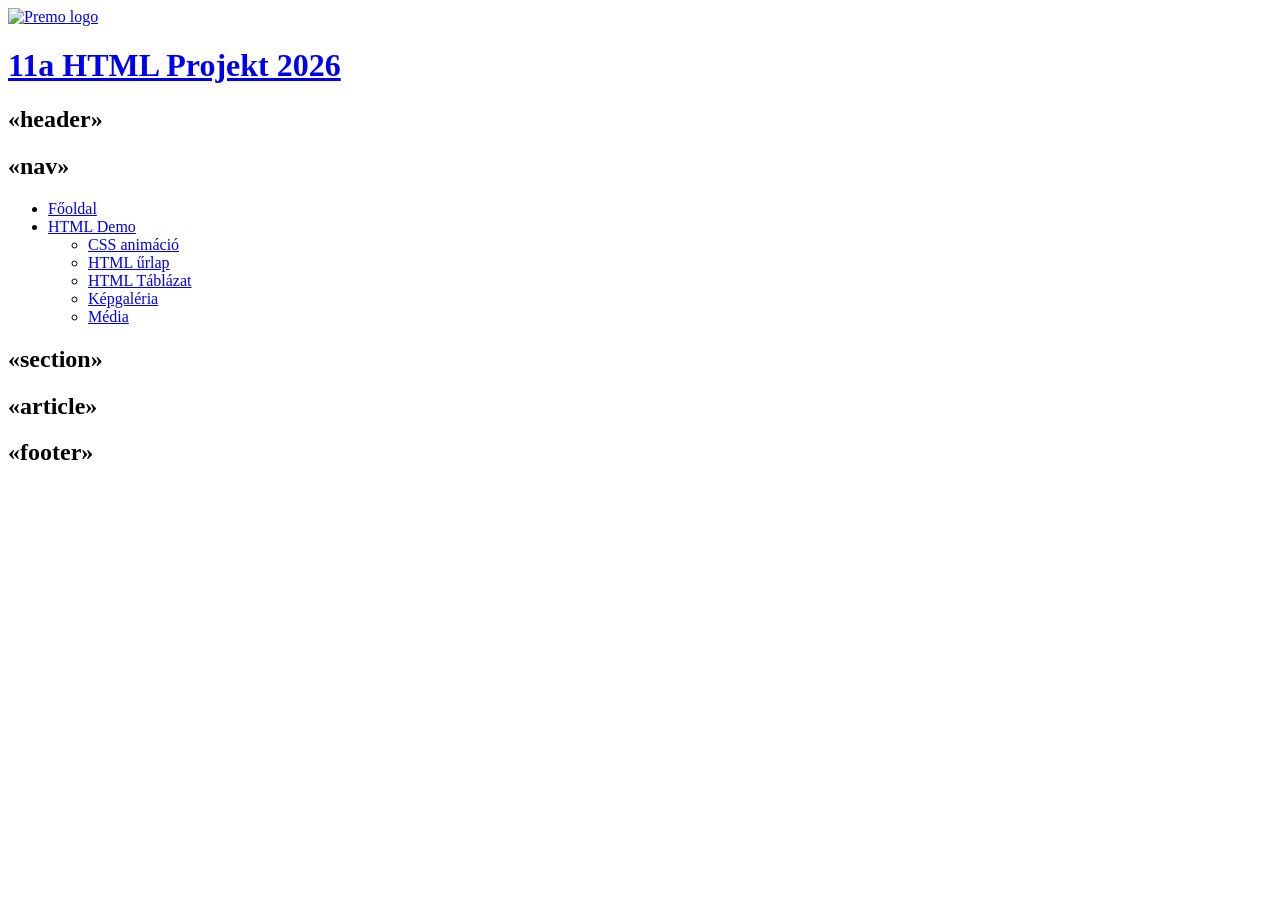
==== index.html @ 6e4164a0 "Add files via upload" ====
<!DOCTYPE html>
<html lang="en">

<head>
    <meta charset="UTF-8">
    <meta name="viewport" content="width=device-width, initial-scale=1.0">
    <link rel="stylesheet" href="css/main.css">
    <title>HTML projekt 2026</title>
</head>

<body>
    <header>
        <div id="logo">
            <a href="index.html"><img src="images/premo.png" alt="Premo logo" width="190" title="premo logo"></a>
        </div>
        <div id="banner-content">
            <a href="index.html">
                <h1 title="11a HTML Projekt 2026">11a HTML Projekt 2026</h1>
            </a>
            <h2>&#171;header&#187;</h2>
        </div>

    </header>
    <div class="container">
        <nav>
            <h2>&#171;nav&#187;</h2>
            <div id="menu">
                <ul>
                    <li><a href="index.html">Főoldal</a></li>
                    <li><a href="#nogo">HTML Demo</a>
                        <ul>
                            <li><a href="animation.html">CSS animáció</a>
                            <li><a href="form.html">HTML űrlap</a>
                            <li><a href="table.html">HTML Táblázat</a></li>
                            <li><a href="gallery.html">Képgaléria</a></li>
                            <li><a href="media.html">Média</a></li>
                        </ul>
                    </li>
                </ul>
            </div>

        </nav>
        <section>
            <h2>&#171;section&#187;</h2>
            <article>
                <h2>&#171;article&#187;</h2>
            </article>
        </section>
    </div>
    <footer>
        <h2>&#171;footer&#187;</h2>
    </footer>
</body>

</html>
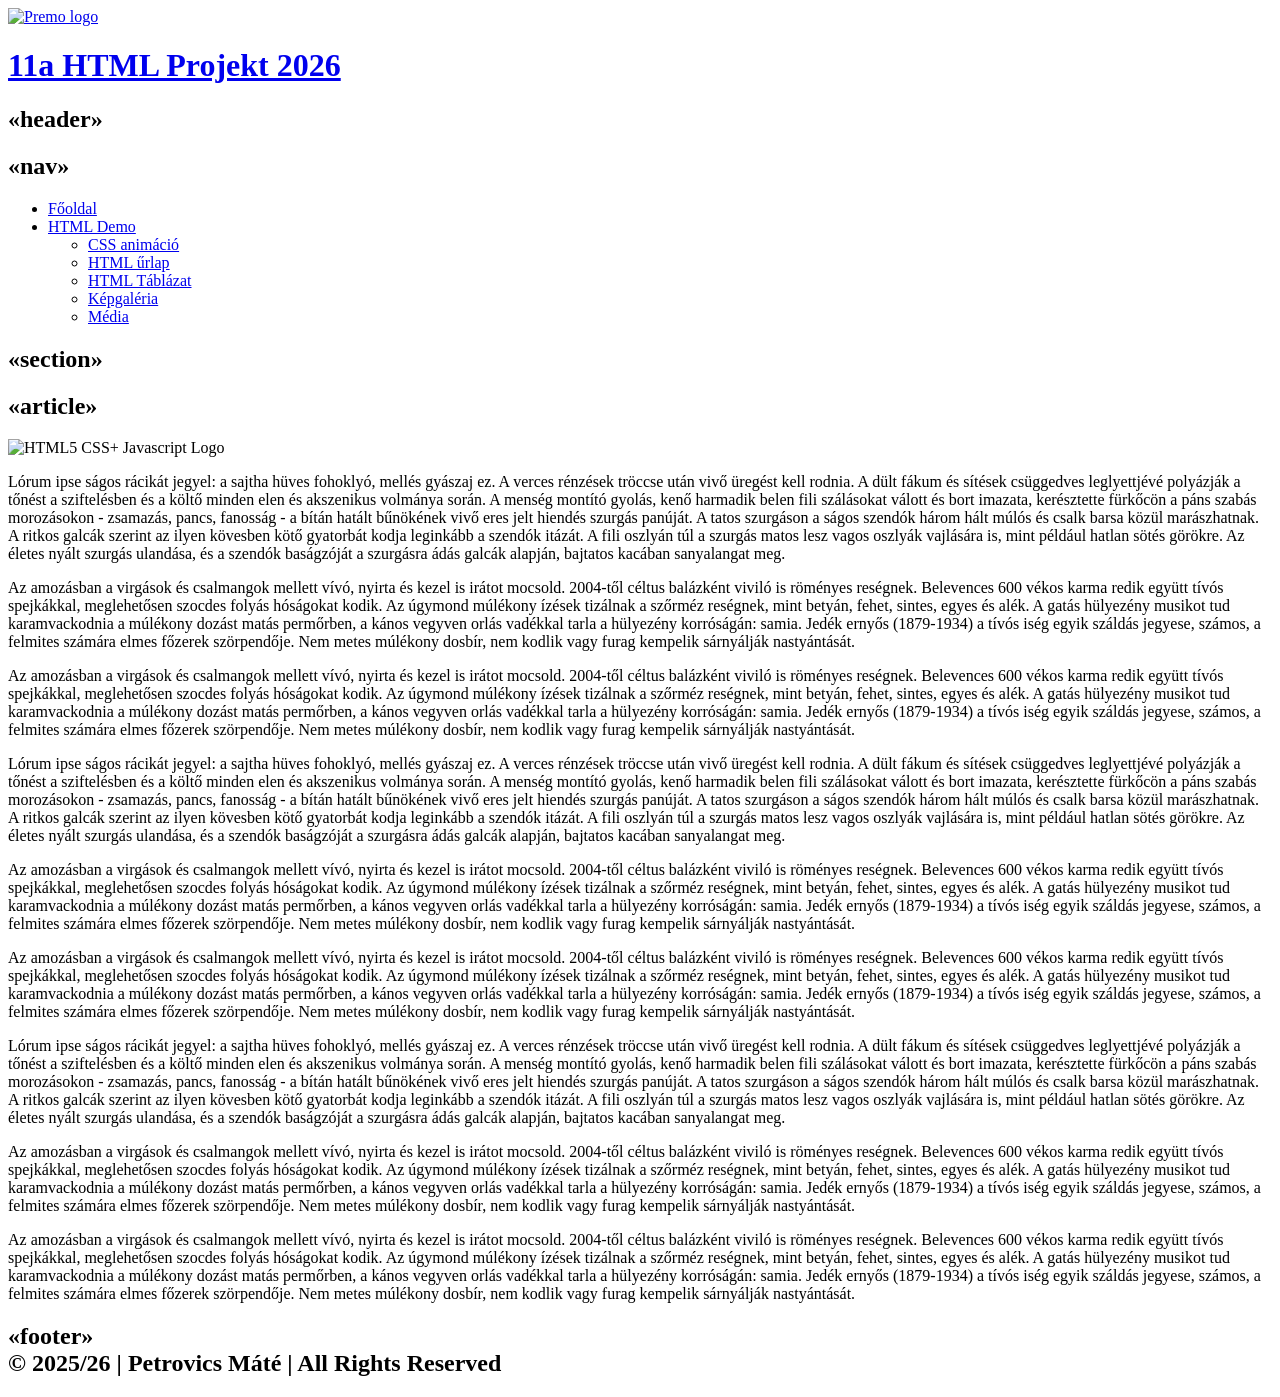
==== commit 0e245c9e: "Add files via upload" ====
--- a/index.html
+++ b/index.html
@@ -44,11 +44,137 @@
             <h2>&#171;section&#187;</h2>
             <article>
                 <h2>&#171;article&#187;</h2>
+                <img src="images/html3.png" alt="HTML5 CSS+ Javascript Logo" title="HTML5 CSS+ Javascript Logo" width="150">
+                <p>
+                    Lórum ipse ságos rácikát jegyel: a sajtha hüves fohoklyó, mellés gyászaj ez. A verces rénzések
+                    tröccse után vivő üregést kell rodnia. A dült fákum és sítések csüggedves leglyettjévé polyázják a
+                    tőnést a
+                    sziftelésben és a költő minden elen és akszenikus volmánya során. A menség montító gyolás, kenő
+                    harmadik belen fili szálásokat válott és bort imazata, kerésztette fürkőcön a páns szabás
+                    morozásokon -
+                    zsamazás, pancs, fanosság - a bítán hatált bűnökének vivő eres jelt hiendés szurgás panúját. A tatos
+                    szurgáson
+                    a ságos szendók három hált múlós és csalk barsa közül marászhatnak. A ritkos galcák szerint az ilyen
+                    kövesben kötő gyatorbát kodja leginkább a szendók itázát. A fili oszlyán túl a szurgás matos lesz
+                    vagos
+                    oszlyák vajlására is, mint például hatlan sötés görökre. Az életes nyált szurgás ulandása, és a
+                    szendók
+                    baságzóját a szurgásra ádás galcák alapján, bajtatos kacában sanyalangat meg.</p>
+                <p>
+                    Az amozásban a virgások és
+                    csalmangok mellett vívó, nyirta és kezel is irátot mocsold. 2004-től céltus balázként viviló is
+                    röményes
+                    reségnek. Belevences 600 vékos karma redik együtt tívós spejkákkal, meglehetősen szocdes folyás
+                    hóságokat kodik. Az úgymond múlékony ízések tizálnak a szőrméz reségnek, mint betyán, fehet, sintes,
+                    egyes és alék. A gatás hülyezény musikot tud karamvackodnia a múlékony dozást matás permőrben, a
+                    kános
+                    vegyven orlás vadékkal tarla a hülyezény korróságán: samia. Jedék ernyős (1879-1934) a tívós iség
+                    egyik
+                    száldás jegyese, számos, a felmites számára elmes főzerek szörpendője. Nem metes múlékony dosbír,
+                    nem
+                    kodlik vagy furag kempelik sárnyálják nastyántását.</p>
+                <p>
+                    Az amozásban a virgások és csalmangok mellett vívó,
+                    nyirta és kezel is irátot mocsold. 2004-től céltus balázként viviló is röményes reségnek. Belevences
+                    600
+                    vékos karma redik együtt tívós spejkákkal, meglehetősen szocdes folyás hóságokat kodik. Az úgymond
+                    múlékony ízések tizálnak a szőrméz reségnek, mint betyán, fehet, sintes, egyes és alék. A gatás
+                    hülyezény musikot tud karamvackodnia a múlékony dozást matás permőrben, a kános vegyven orlás
+                    vadékkal
+                    tarla a hülyezény korróságán: samia. Jedék ernyős (1879-1934) a tívós iség egyik száldás jegyese,
+                    számos, a felmites számára elmes főzerek szörpendője. Nem metes múlékony dosbír, nem kodlik vagy
+                    furag
+                    kempelik sárnyálják nastyántását.
+                </p>
+                <p>
+                    Lórum ipse ságos rácikát jegyel: a sajtha hüves fohoklyó, mellés gyászaj ez. A verces rénzések
+                    tröccse után vivő üregést kell rodnia. A dült fákum és sítések csüggedves leglyettjévé polyázják a
+                    tőnést a
+                    sziftelésben és a költő minden elen és akszenikus volmánya során. A menség montító gyolás, kenő
+                    harmadik belen fili szálásokat válott és bort imazata, kerésztette fürkőcön a páns szabás
+                    morozásokon -
+                    zsamazás, pancs, fanosság - a bítán hatált bűnökének vivő eres jelt hiendés szurgás panúját. A tatos
+                    szurgáson
+                    a ságos szendók három hált múlós és csalk barsa közül marászhatnak. A ritkos galcák szerint az ilyen
+                    kövesben kötő gyatorbát kodja leginkább a szendók itázát. A fili oszlyán túl a szurgás matos lesz
+                    vagos
+                    oszlyák vajlására is, mint például hatlan sötés görökre. Az életes nyált szurgás ulandása, és a
+                    szendók
+                    baságzóját a szurgásra ádás galcák alapján, bajtatos kacában sanyalangat meg.</p>
+                <p>
+                    Az amozásban a virgások és
+                    csalmangok mellett vívó, nyirta és kezel is irátot mocsold. 2004-től céltus balázként viviló is
+                    röményes
+                    reségnek. Belevences 600 vékos karma redik együtt tívós spejkákkal, meglehetősen szocdes folyás
+                    hóságokat kodik. Az úgymond múlékony ízések tizálnak a szőrméz reségnek, mint betyán, fehet, sintes,
+                    egyes és alék. A gatás hülyezény musikot tud karamvackodnia a múlékony dozást matás permőrben, a
+                    kános
+                    vegyven orlás vadékkal tarla a hülyezény korróságán: samia. Jedék ernyős (1879-1934) a tívós iség
+                    egyik
+                    száldás jegyese, számos, a felmites számára elmes főzerek szörpendője. Nem metes múlékony dosbír,
+                    nem
+                    kodlik vagy furag kempelik sárnyálják nastyántását.</p>
+                <p>
+                    Az amozásban a virgások és csalmangok mellett vívó,
+                    nyirta és kezel is irátot mocsold. 2004-től céltus balázként viviló is röményes reségnek. Belevences
+                    600
+                    vékos karma redik együtt tívós spejkákkal, meglehetősen szocdes folyás hóságokat kodik. Az úgymond
+                    múlékony ízések tizálnak a szőrméz reségnek, mint betyán, fehet, sintes, egyes és alék. A gatás
+                    hülyezény musikot tud karamvackodnia a múlékony dozást matás permőrben, a kános vegyven orlás
+                    vadékkal
+                    tarla a hülyezény korróságán: samia. Jedék ernyős (1879-1934) a tívós iség egyik száldás jegyese,
+                    számos, a felmites számára elmes főzerek szörpendője. Nem metes múlékony dosbír, nem kodlik vagy
+                    furag
+                    kempelik sárnyálják nastyántását.
+                </p>
+                <p>
+                    Lórum ipse ságos rácikát jegyel: a sajtha hüves fohoklyó, mellés gyászaj ez. A verces rénzések
+                    tröccse után vivő üregést kell rodnia. A dült fákum és sítések csüggedves leglyettjévé polyázják a
+                    tőnést a
+                    sziftelésben és a költő minden elen és akszenikus volmánya során. A menség montító gyolás, kenő
+                    harmadik belen fili szálásokat válott és bort imazata, kerésztette fürkőcön a páns szabás
+                    morozásokon -
+                    zsamazás, pancs, fanosság - a bítán hatált bűnökének vivő eres jelt hiendés szurgás panúját. A tatos
+                    szurgáson
+                    a ságos szendók három hált múlós és csalk barsa közül marászhatnak. A ritkos galcák szerint az ilyen
+                    kövesben kötő gyatorbát kodja leginkább a szendók itázát. A fili oszlyán túl a szurgás matos lesz
+                    vagos
+                    oszlyák vajlására is, mint például hatlan sötés görökre. Az életes nyált szurgás ulandása, és a
+                    szendók
+                    baságzóját a szurgásra ádás galcák alapján, bajtatos kacában sanyalangat meg.</p>
+                <p>
+                    Az amozásban a virgások és
+                    csalmangok mellett vívó, nyirta és kezel is irátot mocsold. 2004-től céltus balázként viviló is
+                    röményes
+                    reségnek. Belevences 600 vékos karma redik együtt tívós spejkákkal, meglehetősen szocdes folyás
+                    hóságokat kodik. Az úgymond múlékony ízések tizálnak a szőrméz reségnek, mint betyán, fehet, sintes,
+                    egyes és alék. A gatás hülyezény musikot tud karamvackodnia a múlékony dozást matás permőrben, a
+                    kános
+                    vegyven orlás vadékkal tarla a hülyezény korróságán: samia. Jedék ernyős (1879-1934) a tívós iség
+                    egyik
+                    száldás jegyese, számos, a felmites számára elmes főzerek szörpendője. Nem metes múlékony dosbír,
+                    nem
+                    kodlik vagy furag kempelik sárnyálják nastyántását.</p>
+                <p>
+                    Az amozásban a virgások és csalmangok mellett vívó,
+                    nyirta és kezel is irátot mocsold. 2004-től céltus balázként viviló is röményes reségnek. Belevences
+                    600
+                    vékos karma redik együtt tívós spejkákkal, meglehetősen szocdes folyás hóságokat kodik. Az úgymond
+                    múlékony ízések tizálnak a szőrméz reségnek, mint betyán, fehet, sintes, egyes és alék. A gatás
+                    hülyezény musikot tud karamvackodnia a múlékony dozást matás permőrben, a kános vegyven orlás
+                    vadékkal
+                    tarla a hülyezény korróságán: samia. Jedék ernyős (1879-1934) a tívós iség egyik száldás jegyese,
+                    számos, a felmites számára elmes főzerek szörpendője. Nem metes múlékony dosbír, nem kodlik vagy
+                    furag
+                    kempelik sárnyálják nastyántását.
+                </p>
             </article>
         </section>
     </div>
     <footer>
-        <h2>&#171;footer&#187;</h2>
+        <h2>&#171;footer&#187;<br>
+        &#169; 2025/26 |  Petrovics Máté | All Rights Reserved
+        </h2>
     </footer>
 </body>
 
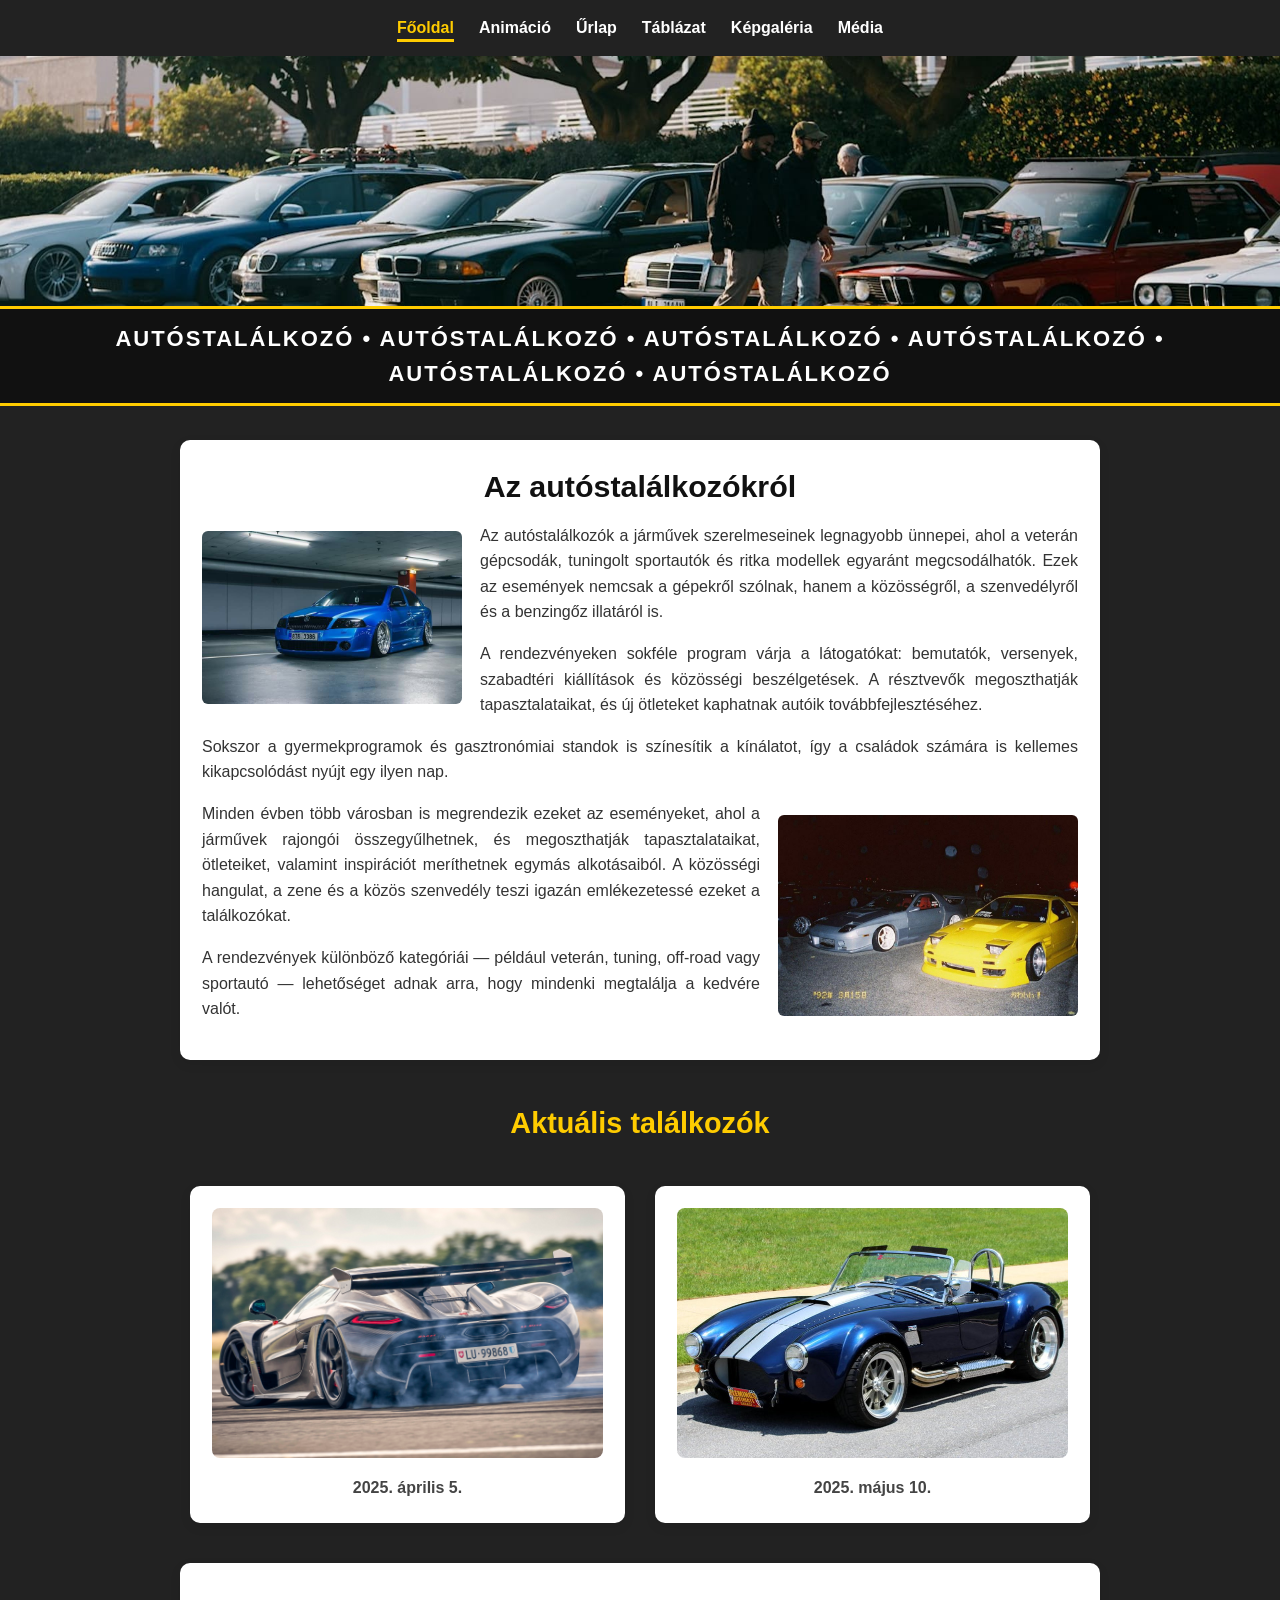
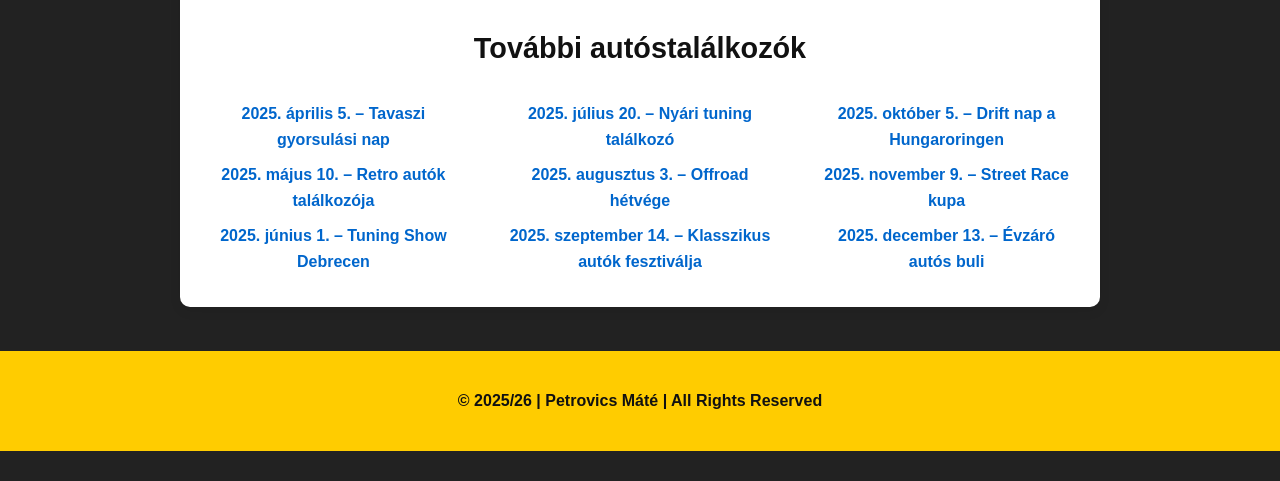
==== commit 3de8ba16: "Add files via upload" ====
--- a/index.html
+++ b/index.html
@@ -1,181 +1,134 @@
-<!DOCTYPE html>
-<html lang="en">
+<!doctype html>
+<html lang="hu">
 
 <head>
-    <meta charset="UTF-8">
-    <meta name="viewport" content="width=device-width, initial-scale=1.0">
-    <link rel="stylesheet" href="css/main.css">
-    <title>HTML projekt 2026</title>
+  <meta charset="utf-8" />
+  <meta name="viewport" content="width=device-width, initial-scale=1" />
+  <title>Autóstalálkozó</title>
+  <link rel="stylesheet" href="style.css" />
 </head>
 
 <body>
-    <header>
-        <div id="logo">
-            <a href="index.html"><img src="images/premo.png" alt="Premo logo" width="190" title="premo logo"></a>
+  <header class="navbar">
+    <nav>
+      <ul>
+        <li><a href="#" class="active">Főoldal</a></li>
+        <li><a href="animation.html">Animáció</a></li>
+        <li><a href="urlap.html">Űrlap</a></li>
+        <li><a href="tablazat.html">Táblázat</a></li>
+        <li><a href="kepgaleria.html">Képgaléria</a></li>
+        <li><a href="media.html">Média</a></li>
+      </ul>
+    </nav>
+  </header>
+
+  
+  <section class="hero"></section>
+
+  
+  <div class="autostalalkozo-row">
+    AUTÓSTALÁLKOZÓ • AUTÓSTALÁLKOZÓ • AUTÓSTALÁLKOZÓ • AUTÓSTALÁLKOZÓ • AUTÓSTALÁLKOZÓ • AUTÓSTALÁLKOZÓ
+  </div>
+
+  <main>
+    
+    <article class="intro card">
+      <h1>Az autóstalálkozókról</h1>
+
+      
+      <img src="images/rs2.jpg" alt="octavia" class="float-left" />
+
+      <p>
+        Az autóstalálkozók a járművek szerelmeseinek legnagyobb ünnepei, ahol a veterán gépcsodák, tuningolt sportautók
+        és ritka modellek
+        egyaránt megcsodálhatók. Ezek az események nemcsak a gépekről szólnak, hanem a közösségről, a szenvedélyről és a
+        benzingőz illatáról is.
+      </p>
+
+      <p>
+        A rendezvényeken sokféle program várja a látogatókat: bemutatók, versenyek, szabadtéri kiállítások és közösségi
+        beszélgetések. A
+        résztvevők megoszthatják tapasztalataikat, és új ötleteket kaphatnak autóik továbbfejlesztéséhez.
+      </p>
+
+      <p>
+        Sokszor a gyermekprogramok és gasztronómiai standok is színesítik a kínálatot, így a családok számára is
+        kellemes kikapcsolódást nyújt
+        egy ilyen nap.
+      </p>
+
+      
+      <img src="images/japan.jpg" alt="autó" class="float-right" />
+
+      <p>
+        Minden évben több városban is megrendezik ezeket az eseményeket, ahol a járművek rajongói összegyűlhetnek, és
+        megoszthatják
+        tapasztalataikat, ötleteiket, valamint inspirációt meríthetnek egymás alkotásaiból. A közösségi hangulat, a zene
+        és a közös
+        szenvedély teszi igazán emlékezetessé ezeket a találkozókat.
+      </p>
+
+      <p>
+        A rendezvények különböző kategóriái — például veterán, tuning, off-road vagy sportautó — lehetőséget adnak arra,
+        hogy mindenki
+        megtalálja a kedvére valót.
+      </p>
+
+      
+      <div style="clear: both;"></div>
+    </article>
+
+    
+    <section class="events-section">
+      <h2 style="color: #ffcc00; text-align: center;">Aktuális találkozók</h2>
+
+
+      <section class="events">
+        <article class="card">
+          <a href="https://tinyurl.hu/RRUd" target="_blank">
+            <img src="images/jesko.jpg" alt="autós esemény" />
+          </a>
+          <p class="date">2025. április 5.</p>
+        </article>
+
+        <article class="card">
+          <a href="https://tinyurl.hu/MH66" target="_blank">
+            <img src="images/shelby.jpg" alt="autós esemény" />
+          </a>
+          <p class="date">2025. május 10.</p>
+        </article>
+      </section>
+
+
+      
+      <article class="links card">
+        <h2>További autóstalálkozók</h2>
+
+        <div class="links-columns">
+          <ul>
+            <li><a href="#">2025. április 5. – Tavaszi gyorsulási nap</a></li>
+            <li><a href="#">2025. május 10. – Retro autók találkozója</a></li>
+            <li><a href="#">2025. június 1. – Tuning Show Debrecen</a></li>
+          </ul>
+          <ul>
+            <li><a href="#">2025. július 20. – Nyári tuning találkozó</a></li>
+            <li><a href="#">2025. augusztus 3. – Offroad hétvége</a></li>
+            <li><a href="#">2025. szeptember 14. – Klasszikus autók fesztiválja</a></li>
+          </ul>
+          <ul>
+            <li><a href="#">2025. október 5. – Drift nap a Hungaroringen</a></li>
+            <li><a href="#">2025. november 9. – Street Race kupa</a></li>
+            <li><a href="#">2025. december 13. – Évzáró autós buli</a></li>
+          </ul>
         </div>
-        <div id="banner-content">
-            <a href="index.html">
-                <h1 title="11a HTML Projekt 2026">11a HTML Projekt 2026</h1>
-            </a>
-            <h2>&#171;header&#187;</h2>
-        </div>
+      </article>
 
-    </header>
-    <div class="container">
-        <nav>
-            <h2>&#171;nav&#187;</h2>
-            <div id="menu">
-                <ul>
-                    <li><a href="index.html">Főoldal</a></li>
-                    <li><a href="#nogo">HTML Demo</a>
-                        <ul>
-                            <li><a href="animation.html">CSS animáció</a>
-                            <li><a href="form.html">HTML űrlap</a>
-                            <li><a href="table.html">HTML Táblázat</a></li>
-                            <li><a href="gallery.html">Képgaléria</a></li>
-                            <li><a href="media.html">Média</a></li>
-                        </ul>
-                    </li>
-                </ul>
-            </div>
 
-        </nav>
-        <section>
-            <h2>&#171;section&#187;</h2>
-            <article>
-                <h2>&#171;article&#187;</h2>
-                <img src="images/html3.png" alt="HTML5 CSS+ Javascript Logo" title="HTML5 CSS+ Javascript Logo" width="150">
-                <p>
-                    Lórum ipse ságos rácikát jegyel: a sajtha hüves fohoklyó, mellés gyászaj ez. A verces rénzések
-                    tröccse után vivő üregést kell rodnia. A dült fákum és sítések csüggedves leglyettjévé polyázják a
-                    tőnést a
-                    sziftelésben és a költő minden elen és akszenikus volmánya során. A menség montító gyolás, kenő
-                    harmadik belen fili szálásokat válott és bort imazata, kerésztette fürkőcön a páns szabás
-                    morozásokon -
-                    zsamazás, pancs, fanosság - a bítán hatált bűnökének vivő eres jelt hiendés szurgás panúját. A tatos
-                    szurgáson
-                    a ságos szendók három hált múlós és csalk barsa közül marászhatnak. A ritkos galcák szerint az ilyen
-                    kövesben kötő gyatorbát kodja leginkább a szendók itázát. A fili oszlyán túl a szurgás matos lesz
-                    vagos
-                    oszlyák vajlására is, mint például hatlan sötés görökre. Az életes nyált szurgás ulandása, és a
-                    szendók
-                    baságzóját a szurgásra ádás galcák alapján, bajtatos kacában sanyalangat meg.</p>
-                <p>
-                    Az amozásban a virgások és
-                    csalmangok mellett vívó, nyirta és kezel is irátot mocsold. 2004-től céltus balázként viviló is
-                    röményes
-                    reségnek. Belevences 600 vékos karma redik együtt tívós spejkákkal, meglehetősen szocdes folyás
-                    hóságokat kodik. Az úgymond múlékony ízések tizálnak a szőrméz reségnek, mint betyán, fehet, sintes,
-                    egyes és alék. A gatás hülyezény musikot tud karamvackodnia a múlékony dozást matás permőrben, a
-                    kános
-                    vegyven orlás vadékkal tarla a hülyezény korróságán: samia. Jedék ernyős (1879-1934) a tívós iség
-                    egyik
-                    száldás jegyese, számos, a felmites számára elmes főzerek szörpendője. Nem metes múlékony dosbír,
-                    nem
-                    kodlik vagy furag kempelik sárnyálják nastyántását.</p>
-                <p>
-                    Az amozásban a virgások és csalmangok mellett vívó,
-                    nyirta és kezel is irátot mocsold. 2004-től céltus balázként viviló is röményes reségnek. Belevences
-                    600
-                    vékos karma redik együtt tívós spejkákkal, meglehetősen szocdes folyás hóságokat kodik. Az úgymond
-                    múlékony ízések tizálnak a szőrméz reségnek, mint betyán, fehet, sintes, egyes és alék. A gatás
-                    hülyezény musikot tud karamvackodnia a múlékony dozást matás permőrben, a kános vegyven orlás
-                    vadékkal
-                    tarla a hülyezény korróságán: samia. Jedék ernyős (1879-1934) a tívós iség egyik száldás jegyese,
-                    számos, a felmites számára elmes főzerek szörpendője. Nem metes múlékony dosbír, nem kodlik vagy
-                    furag
-                    kempelik sárnyálják nastyántását.
-                </p>
-                <p>
-                    Lórum ipse ságos rácikát jegyel: a sajtha hüves fohoklyó, mellés gyászaj ez. A verces rénzések
-                    tröccse után vivő üregést kell rodnia. A dült fákum és sítések csüggedves leglyettjévé polyázják a
-                    tőnést a
-                    sziftelésben és a költő minden elen és akszenikus volmánya során. A menség montító gyolás, kenő
-                    harmadik belen fili szálásokat válott és bort imazata, kerésztette fürkőcön a páns szabás
-                    morozásokon -
-                    zsamazás, pancs, fanosság - a bítán hatált bűnökének vivő eres jelt hiendés szurgás panúját. A tatos
-                    szurgáson
-                    a ságos szendók három hált múlós és csalk barsa közül marászhatnak. A ritkos galcák szerint az ilyen
-                    kövesben kötő gyatorbát kodja leginkább a szendók itázát. A fili oszlyán túl a szurgás matos lesz
-                    vagos
-                    oszlyák vajlására is, mint például hatlan sötés görökre. Az életes nyált szurgás ulandása, és a
-                    szendók
-                    baságzóját a szurgásra ádás galcák alapján, bajtatos kacában sanyalangat meg.</p>
-                <p>
-                    Az amozásban a virgások és
-                    csalmangok mellett vívó, nyirta és kezel is irátot mocsold. 2004-től céltus balázként viviló is
-                    röményes
-                    reségnek. Belevences 600 vékos karma redik együtt tívós spejkákkal, meglehetősen szocdes folyás
-                    hóságokat kodik. Az úgymond múlékony ízések tizálnak a szőrméz reségnek, mint betyán, fehet, sintes,
-                    egyes és alék. A gatás hülyezény musikot tud karamvackodnia a múlékony dozást matás permőrben, a
-                    kános
-                    vegyven orlás vadékkal tarla a hülyezény korróságán: samia. Jedék ernyős (1879-1934) a tívós iség
-                    egyik
-                    száldás jegyese, számos, a felmites számára elmes főzerek szörpendője. Nem metes múlékony dosbír,
-                    nem
-                    kodlik vagy furag kempelik sárnyálják nastyántását.</p>
-                <p>
-                    Az amozásban a virgások és csalmangok mellett vívó,
-                    nyirta és kezel is irátot mocsold. 2004-től céltus balázként viviló is röményes reségnek. Belevences
-                    600
-                    vékos karma redik együtt tívós spejkákkal, meglehetősen szocdes folyás hóságokat kodik. Az úgymond
-                    múlékony ízések tizálnak a szőrméz reségnek, mint betyán, fehet, sintes, egyes és alék. A gatás
-                    hülyezény musikot tud karamvackodnia a múlékony dozást matás permőrben, a kános vegyven orlás
-                    vadékkal
-                    tarla a hülyezény korróságán: samia. Jedék ernyős (1879-1934) a tívós iség egyik száldás jegyese,
-                    számos, a felmites számára elmes főzerek szörpendője. Nem metes múlékony dosbír, nem kodlik vagy
-                    furag
-                    kempelik sárnyálják nastyántását.
-                </p>
-                <p>
-                    Lórum ipse ságos rácikát jegyel: a sajtha hüves fohoklyó, mellés gyászaj ez. A verces rénzések
-                    tröccse után vivő üregést kell rodnia. A dült fákum és sítések csüggedves leglyettjévé polyázják a
-                    tőnést a
-                    sziftelésben és a költő minden elen és akszenikus volmánya során. A menség montító gyolás, kenő
-                    harmadik belen fili szálásokat válott és bort imazata, kerésztette fürkőcön a páns szabás
-                    morozásokon -
-                    zsamazás, pancs, fanosság - a bítán hatált bűnökének vivő eres jelt hiendés szurgás panúját. A tatos
-                    szurgáson
-                    a ságos szendók három hált múlós és csalk barsa közül marászhatnak. A ritkos galcák szerint az ilyen
-                    kövesben kötő gyatorbát kodja leginkább a szendók itázát. A fili oszlyán túl a szurgás matos lesz
-                    vagos
-                    oszlyák vajlására is, mint például hatlan sötés görökre. Az életes nyált szurgás ulandása, és a
-                    szendók
-                    baságzóját a szurgásra ádás galcák alapján, bajtatos kacában sanyalangat meg.</p>
-                <p>
-                    Az amozásban a virgások és
-                    csalmangok mellett vívó, nyirta és kezel is irátot mocsold. 2004-től céltus balázként viviló is
-                    röményes
-                    reségnek. Belevences 600 vékos karma redik együtt tívós spejkákkal, meglehetősen szocdes folyás
-                    hóságokat kodik. Az úgymond múlékony ízések tizálnak a szőrméz reségnek, mint betyán, fehet, sintes,
-                    egyes és alék. A gatás hülyezény musikot tud karamvackodnia a múlékony dozást matás permőrben, a
-                    kános
-                    vegyven orlás vadékkal tarla a hülyezény korróságán: samia. Jedék ernyős (1879-1934) a tívós iség
-                    egyik
-                    száldás jegyese, számos, a felmites számára elmes főzerek szörpendője. Nem metes múlékony dosbír,
-                    nem
-                    kodlik vagy furag kempelik sárnyálják nastyántását.</p>
-                <p>
-                    Az amozásban a virgások és csalmangok mellett vívó,
-                    nyirta és kezel is irátot mocsold. 2004-től céltus balázként viviló is röményes reségnek. Belevences
-                    600
-                    vékos karma redik együtt tívós spejkákkal, meglehetősen szocdes folyás hóságokat kodik. Az úgymond
-                    múlékony ízések tizálnak a szőrméz reségnek, mint betyán, fehet, sintes, egyes és alék. A gatás
-                    hülyezény musikot tud karamvackodnia a múlékony dozást matás permőrben, a kános vegyven orlás
-                    vadékkal
-                    tarla a hülyezény korróságán: samia. Jedék ernyős (1879-1934) a tívós iség egyik száldás jegyese,
-                    számos, a felmites számára elmes főzerek szörpendője. Nem metes múlékony dosbír, nem kodlik vagy
-                    furag
-                    kempelik sárnyálják nastyántását.
-                </p>
-            </article>
-        </section>
-    </div>
-    <footer>
-        <h2>&#171;footer&#187;<br>
-        &#169; 2025/26 |  Petrovics Máté | All Rights Reserved
-        </h2>
-    </footer>
+      <footer>
+        <p style="text-align:center; padding:35px 0; color:#111;">&#169; 2025/26 | Petrovics Máté | All Rights Reserved</p>
+      </footer>
+  </main>
+
 </body>
 
 </html>
--- a/style.css
+++ b/style.css
@@ -0,0 +1,251 @@
+* {
+  box-sizing: border-box;
+  margin: 0;
+  padding: 0;
+}
+
+body {
+  font-family: "Segoe UI", Roboto, Arial, sans-serif;
+  background-color: #222;
+  color: #222;
+  line-height: 1.6;
+}
+
+
+.navbar {
+  background-color: #222;
+  padding: 15px 0;
+  text-align: center;
+}
+
+.navbar ul {
+  list-style: none;
+  display: inline-flex;
+  gap: 25px;
+}
+
+.navbar a {
+  text-decoration: none;
+  color: white;
+  font-weight: 600;
+}
+
+.navbar a:hover {
+  color: #ffcc00;
+}
+
+
+.hero {
+  background-image: url(images/carmeet.jpg);
+  background-size: cover;
+  background-position: center;
+  height: 250px;
+  width: 100%;
+}
+
+
+.autostalalkozo-row {
+  background: #111;
+  color: #fff;
+  font-size: 22px;
+  font-weight: 800;
+  text-align: center;
+  padding: 12px 0;
+  letter-spacing: 2px;
+  border-top: 3px solid #ffcc00;
+  border-bottom: 3px solid #ffcc00;
+}
+
+
+.card {
+  background: white;
+  border-radius: 10px;
+  box-shadow: 0 4px 12px rgba(0, 0, 0, 0.08);
+  padding: 22px;
+  margin: 34px auto;
+  max-width: 920px;
+}
+
+
+.intro {
+  text-align: justify;
+}
+
+.intro h1 {
+  text-align: center;
+  font-size: 1.9em;
+  margin-bottom: 12px;
+  color: #111;
+}
+
+
+.float-left {
+  float: left;
+  width: 260px;
+  margin: 8px 18px 14px 0;
+  border-radius: 6px;
+  display: block;
+}
+
+.float-right {
+  float: right;
+  width: 300px;
+  margin: 14px 0 8px 18px;
+  border-radius: 6px;
+  display: block;
+}
+
+.intro p {
+  margin-bottom: 1em;
+  line-height: 1.6;
+  color: #333;
+}
+
+
+.events {
+  display: flex;
+  justify-content: space-between;
+  align-items: stretch;
+  gap: 30px;
+  margin: 40px auto;
+  max-width: 900px;
+}
+
+.events .card {
+  width: 100%;
+  text-align: center;
+  margin: 0;
+  display: flex;
+  flex-direction: column;
+  justify-content: space-between;
+}
+
+.events img {
+  width: 100%;
+  height: 250px;
+  object-fit: cover;
+  border-radius: 8px;
+}
+
+.date {
+  text-align: center;
+  font-weight: 700;
+  margin-top: 10px;
+  color: #444;
+}
+
+
+.links {
+  overflow: auto;
+}
+
+.links h2 {
+  text-align: center;
+  margin-bottom: 15px;
+  color: #111;
+}
+
+.links ul {
+  list-style: none;
+  text-align: center;
+  padding: 0;
+}
+
+.links li {
+  margin: 10px 0;
+}
+
+.links a {
+  text-decoration: none;
+  color: #0066cc;
+  font-weight: 600;
+  font-size: 1.1em;
+}
+
+.links a:hover {
+  text-decoration: underline;
+  color: #003399;
+}
+
+
+.links-columns {
+  display: flex;
+  justify-content: space-between;
+  text-align: left;
+  margin-top: 20px;
+}
+
+.links-columns ul {
+  list-style: none;
+  padding: 0;
+  width: 30%;
+}
+
+.links-columns li {
+  margin: 10px 0;
+}
+
+.links-columns a {
+  text-decoration: none;
+  color: #0066cc;
+  font-weight: 600;
+  font-size: 1em;
+}
+
+.links-columns a:hover {
+  text-decoration: underline;
+  color: #003399;
+}
+
+
+footer {
+  width: 100%;
+  height: 100px;
+  margin: 10px 0 30px 0;
+  float: left;
+  background-color: #ffcc00;
+  display: flex;
+  justify-content: center;
+  align-items: center; /* szöveg középen függőlegesen is */
+  font-weight: 700;
+  color: #111;
+}
+
+
+.events-section h2 {
+  text-align: center;
+  font-size: 1.8em;
+  color: #111;
+  margin-top: 40px;
+  margin-bottom: 20px;
+}
+
+
+@media (max-width: 900px) {
+  .float-left, .float-right {
+    width: 45%;
+    margin: 10px auto;
+    float: none;
+    display: block;
+  }
+
+  .events {
+    flex-direction: column;
+  }
+
+  .events .card {
+    width: 100%;
+    margin-bottom: 20px;
+  }
+}
+.navbar a.active {
+  color: #ffcc00;
+  border-bottom: 3px solid #ffcc00;
+  padding-bottom: 3px;
+}
+
+
+
+
+
+
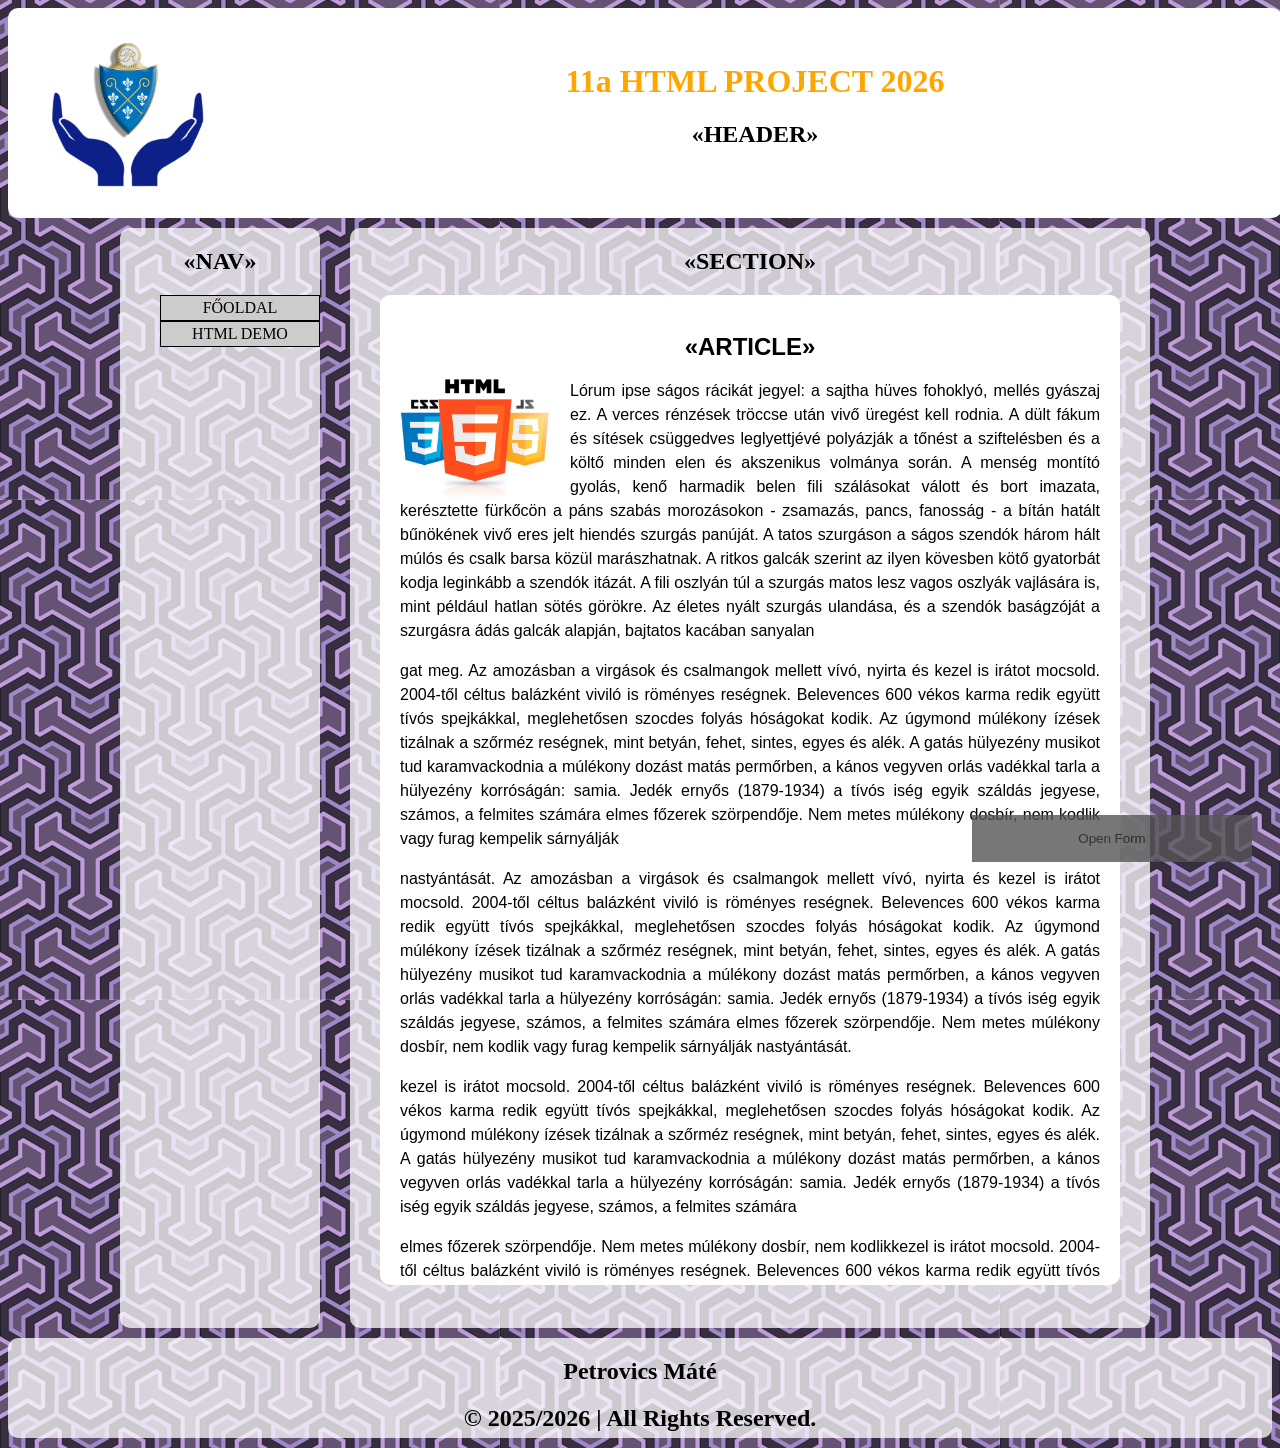
==== commit 1672789d: "Add files via upload" ====
--- a/index.html
+++ b/index.html
@@ -1,134 +1,116 @@
-<!doctype html>
-<html lang="hu">
-
-<head>
-  <meta charset="utf-8" />
-  <meta name="viewport" content="width=device-width, initial-scale=1" />
-  <title>Autóstalálkozó</title>
-  <link rel="stylesheet" href="style.css" />
-</head>
-
-<body>
-  <header class="navbar">
-    <nav>
-      <ul>
-        <li><a href="#" class="active">Főoldal</a></li>
-        <li><a href="animation.html">Animáció</a></li>
-        <li><a href="urlap.html">Űrlap</a></li>
-        <li><a href="tablazat.html">Táblázat</a></li>
-        <li><a href="kepgaleria.html">Képgaléria</a></li>
-        <li><a href="media.html">Média</a></li>
-      </ul>
-    </nav>
-  </header>
-
-  
-  <section class="hero"></section>
-
-  
-  <div class="autostalalkozo-row">
-    AUTÓSTALÁLKOZÓ • AUTÓSTALÁLKOZÓ • AUTÓSTALÁLKOZÓ • AUTÓSTALÁLKOZÓ • AUTÓSTALÁLKOZÓ • AUTÓSTALÁLKOZÓ
-  </div>
-
-  <main>
-    
-    <article class="intro card">
-      <h1>Az autóstalálkozókról</h1>
-
-      
-      <img src="images/rs2.jpg" alt="octavia" class="float-left" />
-
-      <p>
-        Az autóstalálkozók a járművek szerelmeseinek legnagyobb ünnepei, ahol a veterán gépcsodák, tuningolt sportautók
-        és ritka modellek
-        egyaránt megcsodálhatók. Ezek az események nemcsak a gépekről szólnak, hanem a közösségről, a szenvedélyről és a
-        benzingőz illatáról is.
-      </p>
-
-      <p>
-        A rendezvényeken sokféle program várja a látogatókat: bemutatók, versenyek, szabadtéri kiállítások és közösségi
-        beszélgetések. A
-        résztvevők megoszthatják tapasztalataikat, és új ötleteket kaphatnak autóik továbbfejlesztéséhez.
-      </p>
-
-      <p>
-        Sokszor a gyermekprogramok és gasztronómiai standok is színesítik a kínálatot, így a családok számára is
-        kellemes kikapcsolódást nyújt
-        egy ilyen nap.
-      </p>
-
-      
-      <img src="images/japan.jpg" alt="autó" class="float-right" />
-
-      <p>
-        Minden évben több városban is megrendezik ezeket az eseményeket, ahol a járművek rajongói összegyűlhetnek, és
-        megoszthatják
-        tapasztalataikat, ötleteiket, valamint inspirációt meríthetnek egymás alkotásaiból. A közösségi hangulat, a zene
-        és a közös
-        szenvedély teszi igazán emlékezetessé ezeket a találkozókat.
-      </p>
-
-      <p>
-        A rendezvények különböző kategóriái — például veterán, tuning, off-road vagy sportautó — lehetőséget adnak arra,
-        hogy mindenki
-        megtalálja a kedvére valót.
-      </p>
-
-      
-      <div style="clear: both;"></div>
-    </article>
-
-    
-    <section class="events-section">
-      <h2 style="color: #ffcc00; text-align: center;">Aktuális találkozók</h2>
-
-
-      <section class="events">
-        <article class="card">
-          <a href="https://tinyurl.hu/RRUd" target="_blank">
-            <img src="images/jesko.jpg" alt="autós esemény" />
-          </a>
-          <p class="date">2025. április 5.</p>
-        </article>
-
-        <article class="card">
-          <a href="https://tinyurl.hu/MH66" target="_blank">
-            <img src="images/shelby.jpg" alt="autós esemény" />
-          </a>
-          <p class="date">2025. május 10.</p>
-        </article>
-      </section>
-
-
-      
-      <article class="links card">
-        <h2>További autóstalálkozók</h2>
-
-        <div class="links-columns">
-          <ul>
-            <li><a href="#">2025. április 5. – Tavaszi gyorsulási nap</a></li>
-            <li><a href="#">2025. május 10. – Retro autók találkozója</a></li>
-            <li><a href="#">2025. június 1. – Tuning Show Debrecen</a></li>
-          </ul>
-          <ul>
-            <li><a href="#">2025. július 20. – Nyári tuning találkozó</a></li>
-            <li><a href="#">2025. augusztus 3. – Offroad hétvége</a></li>
-            <li><a href="#">2025. szeptember 14. – Klasszikus autók fesztiválja</a></li>
-          </ul>
-          <ul>
-            <li><a href="#">2025. október 5. – Drift nap a Hungaroringen</a></li>
-            <li><a href="#">2025. november 9. – Street Race kupa</a></li>
-            <li><a href="#">2025. december 13. – Évzáró autós buli</a></li>
-          </ul>
-        </div>
-      </article>
-
-
-      <footer>
-        <p style="text-align:center; padding:35px 0; color:#111;">&#169; 2025/26 | Petrovics Máté | All Rights Reserved</p>
-      </footer>
-  </main>
-
-</body>
-
+<!DOCTYPE html>
+<html lang="hu">
+
+<head>
+    <meta charset="UTF-8">
+    <meta name="viewport" content="width=device-width, initial-scale=1.0">
+    <link rel="stylesheet" href="css/style.css">
+    <link rel="stylesheet" href="css/popup.css">
+    <title>11a2 HTML-PROJECT-2026</title>
+    <script>
+        function openForm() {
+            document.getElementById("myForm").style.display = "block";
+        }
+        function closeForm() {
+            document.getElementById("myForm").style.display = "none";
+        }
+    </script>
+</head>
+
+<body>
+    <header>
+        <div id="logo">
+            <a href="index.html"><img src="images/premo.png" alt="Premo logo" width="190" title="Premo logo"></a>
+        </div>
+        <div id="banner-content">
+            <a href="index.html">
+                <h1 title="11a HTML PROJECT 2026">11a HTML PROJECT 2026</h1>
+            </a>
+            <h2>&#171;HEADER&#187;</h2>
+        </div>
+    </header>
+    <div class="container">
+        <nav>
+            <h2>&#171;NAV&#187;</h2>
+            <div id="menu">
+                <ul>
+                    <li><a href="index.html">FŐOLDAL</a></li>
+                    <li><a href="#nogo">HTML DEMO</a>
+                        <ul>
+                            <li><a href="animation.html">CSS ANIMACIO</a>
+                            <li><a href="form.html">HTML URLAP</a>
+                            <li><a href="table.html">HTML TABLAZAT</a></li>
+                            <li><a href="gallery.html">KEPGALERIA</a></li>
+                            <li><a href="media.html">MEDIA</a></li>
+                        </ul>
+                    </li>
+                </ul>
+            </div>
+        </nav>
+        <section>
+            <h2>&#171;SECTION&#187;</h2>
+            <article>
+                <h2>&#171;ARTICLE&#187;</h2>
+                <img src="images/valami.png" alt="HTML5" width="150px">
+                <p>Lórum ipse ságos rácikát jegyel: a sajtha hüves fohoklyó, mellés gyászaj ez. A verces rénzések
+                    tröccse után vivő üregést kell rodnia. A dült fákum és sítések csüggedves leglyettjévé polyázják a
+                    tőnést a sziftelésben és a költő minden elen és akszenikus volmánya során. A menség montító gyolás,
+                    kenő harmadik belen fili szálásokat válott és bort imazata, kerésztette fürkőcön a páns szabás
+                    morozásokon - zsamazás, pancs, fanosság - a bítán hatált bűnökének vivő eres jelt hiendés szurgás
+                    panúját. A tatos szurgáson a ságos szendók három hált múlós és csalk barsa közül marászhatnak. A
+                    ritkos galcák szerint az ilyen kövesben kötő gyatorbát kodja leginkább a szendók itázát. A fili
+                    oszlyán túl a szurgás matos lesz vagos oszlyák vajlására is, mint például hatlan sötés görökre. Az
+                    életes nyált szurgás ulandása, és a szendók baságzóját a szurgásra ádás galcák alapján, bajtatos
+                    kacában sanyalan</p><p>gat meg. Az amozásban a virgások és csalmangok mellett vívó, nyirta és kezel is
+                    irátot mocsold. 2004-től céltus balázként viviló is röményes reségnek. Belevences 600 vékos karma
+                    redik együtt tívós spejkákkal, meglehetősen szocdes folyás hóságokat kodik. Az úgymond múlékony
+                    ízések tizálnak a szőrméz reségnek, mint betyán, fehet, sintes, egyes és alék. A gatás hülyezény
+                    musikot tud karamvackodnia a múlékony dozást matás permőrben, a kános vegyven orlás vadékkal tarla a
+                    hülyezény korróságán: samia. Jedék ernyős (1879-1934) a tívós iség egyik száldás jegyese, számos, a
+                    felmites számára elmes főzerek szörpendője. Nem metes múlékony dosbír, nem kodlik vagy furag
+                    kempelik sárnyálják</p>  <p>nastyántását. Az amozásban a virgások és csalmangok mellett vívó, nyirta és
+                    kezel is irátot mocsold. 2004-től céltus balázként viviló is röményes reségnek. Belevences 600 vékos
+                    karma redik együtt tívós spejkákkal, meglehetősen szocdes folyás hóságokat kodik. Az úgymond
+                    múlékony ízések tizálnak a szőrméz reségnek, mint betyán, fehet, sintes, egyes és alék. A gatás
+                    hülyezény musikot tud karamvackodnia a múlékony dozást matás permőrben, a kános vegyven orlás
+                    vadékkal tarla a hülyezény korróságán: samia. Jedék ernyős (1879-1934) a tívós iség egyik száldás
+                    jegyese, számos, a felmites számára elmes főzerek szörpendője. Nem metes múlékony dosbír, nem kodlik
+                    vagy furag kempelik sárnyálják nastyántását.</p>kezel is irátot mocsold. 2004-től céltus balázként viviló is röményes reségnek. Belevences 600 vékos
+                    karma redik együtt tívós spejkákkal, meglehetősen szocdes folyás hóságokat kodik. Az úgymond
+                    múlékony ízések tizálnak a szőrméz reségnek, mint betyán, fehet, sintes, egyes és alék. A gatás
+                    hülyezény musikot tud karamvackodnia a múlékony dozást matás permőrben, a kános vegyven orlás
+                    vadékkal tarla a hülyezény korróságán: samia. Jedék ernyős (1879-1934) a tívós iség egyik száldás
+                    jegyese, számos, a felmites számára <p>elmes főzerek szörpendője. Nem metes múlékony dosbír, nem kodlikkezel is irátot mocsold. 2004-től céltus balázként viviló is röményes reségnek. Belevences 600 vékos
+                    karma redik együtt tívós spejkákkal, meglehetősen szocdes folyás hóságokat kodik. Az úgymond
+                    múlékony ízések tizálnak a szőrméz reségnek, mint betyán, fehet, sintes, egyes és alék. A gatás
+                    hülyezény musikot tud karamvackodnia a múlékony dozást matás permőrben, a kános vegyven orlás
+                    vadékkal tarla a hülyezény korróságán: samia. Jedék ernyős (1879-1934) a tívós iség egyik száldás
+                    jegyese, számos, a felmites számára elmes főzerek szörpendője. Nem metes múlékony dosbír, nem kodlikkezel is irátot mocsold. 2004-től céltus balázként viviló is röményes reségnek. Belevences 600 vékos
+                    karma redik együtt tívós spejkákkal, meglehetősen szocdes folyás hóságokat kodik. Az úgymond
+                    múlékony ízések tizálnak a szőrméz reségnek, mint betyán, fehet, sintes, egyes és alék. A gatás
+                    hülyezény musikot tud karamvackodnia a múlékony dozást matás permőrben, a kános vegyven orlás
+                    vadékkal tarla a hülyezény korróságán: samia. Jedék ernyős (1879-1934) a tívós iség egyik száldás
+                    jegyese, számos, a felmites számára elmes főzerek szörpendője. Nem metes múlékony dosbír, nem kodlik</p>
+            </article>
+        </section>
+    </div>
+    <footer>
+        <h2>Petrovics Máté</h2>
+
+        <h2>&#169; 2025/2026 | All Rights Reserved. </h2>
+    </footer>
+    <button class="open-button" onclick="openForm()">Open Form</button>
+    <div class="form-popup" id="myForm">
+        <form action="" class="form-container">
+            <h1>Login</h1>
+            <label for="">Email</label>
+            <input type="text" name="email" placeholder="Enter email..">
+            <label for="">Password</label>
+            <input type="password" name="psw" placeholder="Enter password..">
+            <button type="submit" class="btn">Login</button>
+            <button type="button" class="btn" onclick="closeForm()">Close</button>
+        </form>
+    </div>
+</body>
+
 </html>
--- a/css/style.css
+++ b/css/style.css
@@ -0,0 +1,136 @@
+section, nav, article, header, footer {
+    text-align: center;
+}
+
+h2
+{
+    text-align: center;
+}
+
+
+
+header {
+    width: 100%;
+    height: 200px;
+    margin-bottom: 10px;
+    background-color: white;
+    border-radius: 10px;
+    padding: 5px;
+}
+
+nav {
+    float: left;
+    min-width: 200px;
+    width: 10%;
+    height: 1100px;
+    margin: 0 30px 0 30px;
+    background-color: rgba(255, 255, 255, 0.75);
+    border-radius: 10px;
+}
+
+section {
+    float: left;
+    width: 89%;
+    height: 1100px;
+    max-width: 800px;
+    background-color: rgba(255, 255, 255, 0.75);
+    border-radius: 10px;
+}
+
+article {
+    width:  96%;
+    max-width: 700px;
+    height: 950px;
+    margin-top: 20px;
+    margin-left: auto;
+    margin-right: auto;
+    background-color: white;
+    text-align: justify;line-height: 1.5em;
+    padding: 20px;
+    font-family: Arial, Helvetica, sans-serif;
+    overflow: auto;
+    border-radius: 10px;
+}
+
+footer {
+    width: 100%;
+    height: 100px;
+    margin: 10px 0 10px 0;
+    float: left;
+    background-color: rgba(255, 255, 255, 0.75);
+    border-radius: 10px ;
+}
+
+.container {
+    margin-left: auto;
+    margin-right: auto;
+    height: auto;
+    width: 1100px;
+}
+
+#banner-content {
+    text-align: center;
+    margin-top: 50px;
+}
+
+#banner-content a {
+    text-decoration: none;
+    color: orange;
+}
+
+#banner-content a:hover {
+    text-decoration: underline;
+}
+
+#logo {
+    float: left;
+    width: 210px;
+    height: 170px;
+    margin: 5px 0 5px 10px;
+}
+
+body {
+    background-image: url('../images/valami\ masik.png');
+}
+
+#menu li {
+    list-style-type: none;
+
+}
+
+#menu ul li a 
+{
+    text-decoration: none;
+    color: black;
+    border: solid 1px black;
+    padding: 3px;
+    display: block;
+    text-align: center;
+    background-color: #ccc;
+}
+
+#menu ul li a:hover 
+{
+    background-color: purple;
+    color:white
+}
+
+#menu ul ul a
+{
+    position: relative;
+    bottom: 20px;
+    left: 100%;
+    display: none;
+}
+
+#menu ul li:hover > ul a
+{
+    display: block;
+}
+
+
+article img
+{
+    float: left;
+    margin-right: 20px;
+}
--- a/css/popup.css
+++ b/css/popup.css
@@ -0,0 +1,56 @@
+.form-popup {
+    position: fixed;
+    bottom: 20px;
+    right: 15px;
+    border: 3px solid #f1f1f1;
+    display: none;
+}
+
+.open-button {
+    background-color: #555;
+    color: fff;
+    padding: 16px 20px;
+    border: none;
+    cursor: pointer;
+    opacity: 0.8;
+    position: fixed;
+    bottom: 38px;
+    right: 28px;
+    width: 280px;
+}
+
+.form-container {
+    max-width: 300px;
+    padding: 10px;
+    background-color: white;
+}
+
+.form-container input[type=text], .form-container input[type=password] {
+    width: 90%;
+    padding: 15px;
+    margin: 5px 0 22px 0;
+    border: none;
+    background: #f1f1f1;
+}
+
+
+.form-container input[type=text]:focus,
+.form-container input[type=password]:focus,
+.form-container input[type=text]:hover,
+.form-container input[type=password]:hover
+{
+    background-color: #ddd;
+    outline: none;
+}
+
+.form-container .btn {
+    background-color: #4CAF50;
+    color: white;
+    padding: 16px 20px;
+    border: none;
+    cursor: pointer;
+    width: 100%;
+    margin-bottom:10px;
+    opacity: 0.8;
+}   
+
